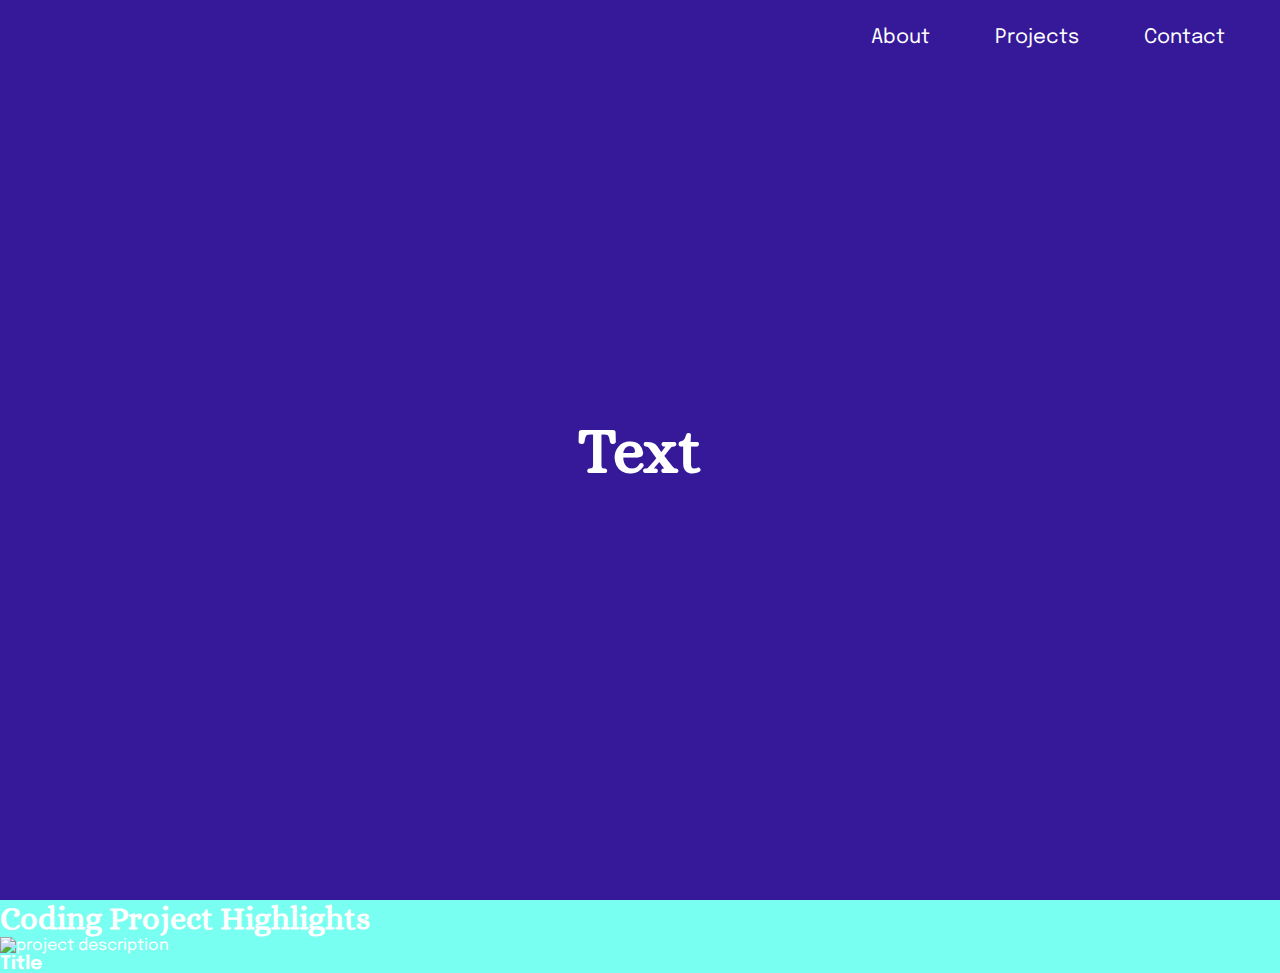
==== fcc_personal_portfolio/index.html @ ed7cee2e "Initial commit of files; initial styles and basic HTML" ====
<!doctype html>
<html>
    <head>
        <meta charset="utf-8">
        <meta name="viewport" content="width=device-width, initial-scale=1.0">
        <meta http-equiv="X-UA-Compatible" content="ie=edge"> 
        <title>Sara Morrissey Personal Portfolio</title>
        <link href="resources/style.css" rel="stylesheet" type="text/css">
        <link href='https://fonts.googleapis.com/css?family=Alice' rel='stylesheet'>
        <link href='https://fonts.googleapis.com/css?family=Epilogue' rel='stylesheet'>
    </head>

<body>

    <!--Navigation Section-->
    <nav id="navbar">
        <ul class="nav-list">
            <li class="list-item"><span><a href="#welcome-section">About</a></span></li>
            <li class="list-item"><span><a href="#projects">Projects</a></span></li>
            <li class="list-item"><span><a href="#contact">Contact</a></span></li>
        </ul>
    </nav>

    <!--Masthead (Welcome) Section-->
    <section id="welcome-section">
       <h1>Text</h1> 
    </section>

    <!--Project (Body) Section-->
    <section id="projects">
        <h2>Coding Project Highlights</h2>
        <div class="project-container">
            <a href="https://samorrissey.github.io/fcc_product_landing_page/index.html" target="_blank" class="project-tile">
                <img class="project-image" src="https://samorrissey.github.io/fcc_product_landing_page/index.jpg" alt="project description" />
                <h3 class="project-title">Title</h3>
            </a>
        </div>
    </section>

    <script src="https://cdn.freecodecamp.org/testable-projects-fcc/v1/bundle.js"></script>
</body>

</html>
---- fcc_personal_portfolio/resources/style.css ----
* {
    box-sizing: border-box; 
    padding: 0; 
    margin: 0; 
}

/*HTML (Universal) Styles*/
h1 {
    font-family: 'Alice', Helvetica, sans-serif;
    color: white; 
    font-size: 4rem;
}

h2 {
    font-family: 'Alice', Helvetica, sans-serif;
    color: white; 
    font-size: 2rem; 
}

h3 {
    font-family: 'Epilogue'; 
}

a {
    font-family: 'Epilogue';
    color: white; 
    text-decoration: none;
}

/*Hover Styles*/
span {
    position: relative;
    display: block;
    cursor: pointer;
  }

span:before, span:after {
    content: '';
    position: absolute;
    width: 0%;
    height: 1px;
    top: 50%;
    margin-top: -0.5px;
    background: #FF6495; 
}
  
span:before {
    left: -2.5px;
}

span:after {
    right: 2.5px;
    background: #FF6495; 
    transition: width 0.8s cubic-bezier(0.22, 0.61, 0.36, 1);
}
  
span:hover:before {
    background: #FF6495; 
    width: 100%;
    transition: width 0.5s cubic-bezier(0.22, 0.61, 0.36, 1);
}
  
span:hover:after {
    background: transparent;
    width: 100%;
    transition: 0s;
}

/*Navigation Styles*/
#navbar {
   background-color: #361999; 
   color: white; 
   display: flex;
   justify-content: flex-end;
   position: fixed; 
   font-size: 1.25rem;
   padding-right: 25px; 
   width: 100%; 
}

.nav-list {
    list-style-type: none;
}

.nav-list .list-item {
    display: inline-block; 
    padding: 25px 30px; 
}

/*Masthead (Welcome) Section Styles*/
#welcome-section {
    background-color: #361999;
    display: flex;
    flex-direction: column;
    align-items: center;
    justify-content: center;
    width: 100%;
    height: 100vh; 
}

/*Project (Body) Section*/
#projects {
    background-color: #78FFF1;
}

/*Media Queries*/
@media all and (max-width: 480px) {
  #navbar {
        justify-content: center;
    }
    .nav-list {
        margin: 0 1rem; 
    }
}
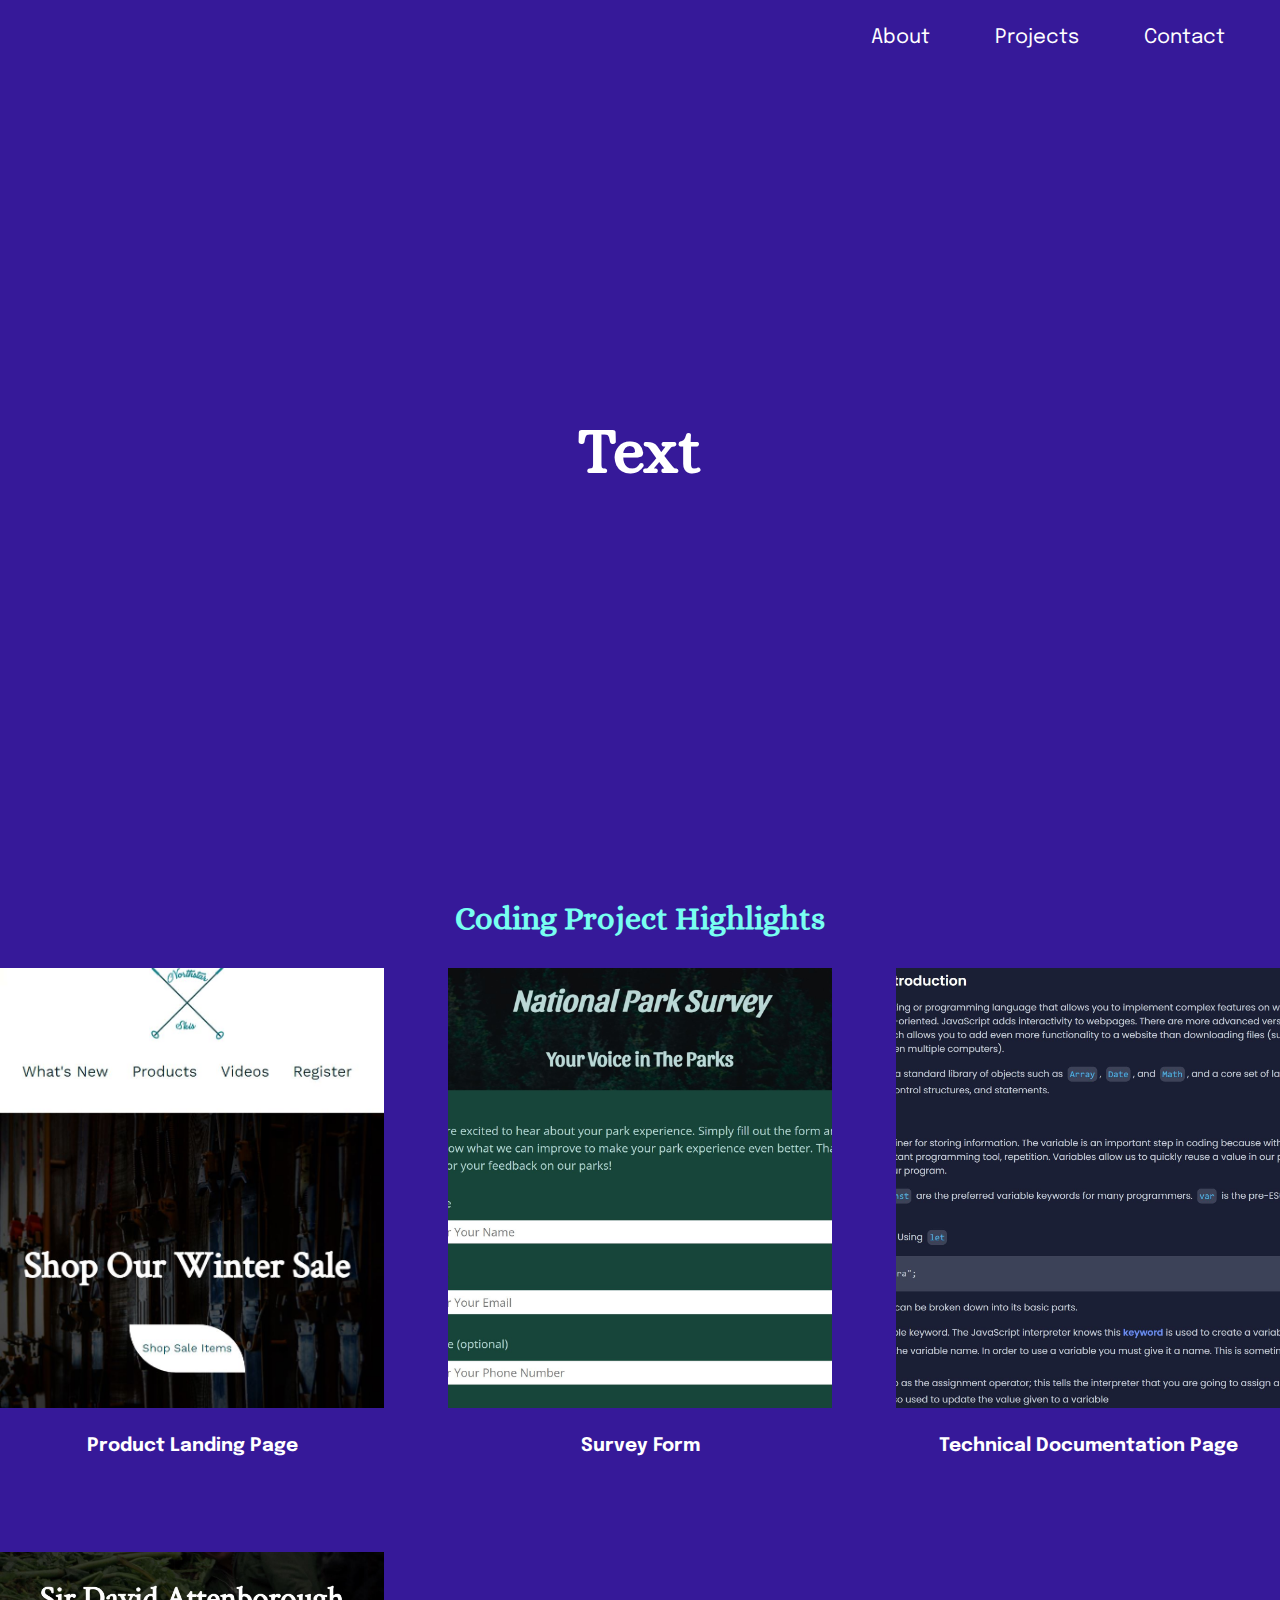
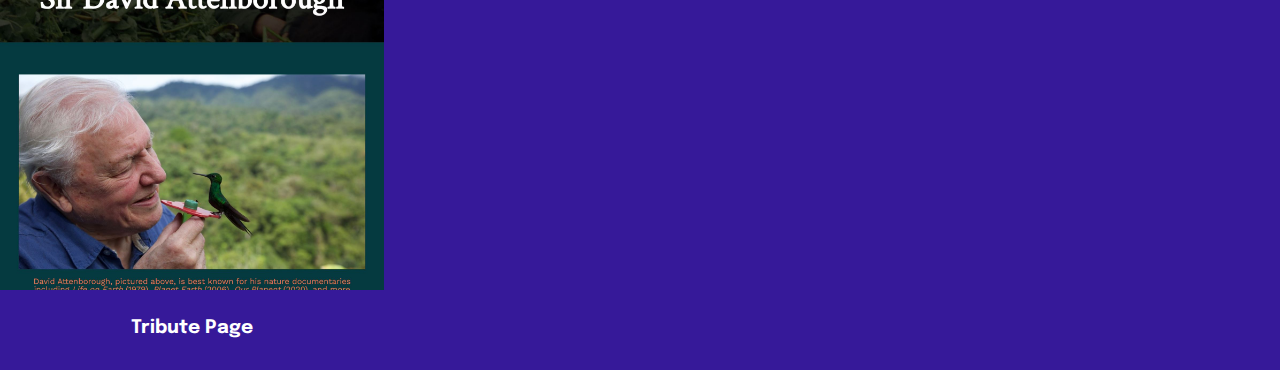
==== commit 6fcce921: "Added images and <!--Project Section--> styling" ====
--- a/fcc_personal_portfolio/index.html
+++ b/fcc_personal_portfolio/index.html
@@ -30,10 +30,28 @@
     <section id="projects">
         <h2>Coding Project Highlights</h2>
         <div class="project-container">
-            <a href="https://samorrissey.github.io/fcc_product_landing_page/index.html" target="_blank" class="project-tile">
-                <img class="project-image" src="https://samorrissey.github.io/fcc_product_landing_page/index.jpg" alt="project description" />
-                <h3 class="project-title">Title</h3>
+            <a href="https://samorrissey.github.io/fcc_product_landing_page/index.html" target="_blank">
+                <img class="project-image" src="resources/northstarSkisPage.JPG" 
+                alt="Product landing page for Northstar Skis" />
+                <span><h3 class="project-title">Product Landing Page</h3></span>
             </a>
+
+            <a href="https://samorrissey.github.io/fcc_survey_form/index.html" target="_blank">
+                <img class="project-image" src="resources/surveyPage.JPG" alt="National park survey form" />
+                <span><h3 class="project-title">Survey Form</h3></span>
+            </a>
+
+            <a href="https://samorrissey.github.io/fcc_technical_documentation_page/index.html" target="_blank">
+                <img class="project-image" src="resources/technicalDocumentationPage.JPG" 
+                alt="JavaScript Technical Documentation page" />
+                <span><h3 class="project-title">Technical Documentation Page</h3></span>
+            </a>
+
+            <a href="https://samorrissey.github.io/fcc_tribute_page/index.html" target="_blank">
+                <img class="project-image" src="resources/tributePage.JPG" alt="Tribute page featuring David Attenborough" />
+                <span><h3 class="project-title">Tribute Page</h3></span>
+            </a>
+            
         </div>
     </section>
 
--- a/fcc_personal_portfolio/resources/style.css
+++ b/fcc_personal_portfolio/resources/style.css
@@ -5,6 +5,10 @@
 }
 
 /*HTML (Universal) Styles*/
+body{
+    background-color: #361999; 
+}
+
 h1 {
     font-family: 'Alice', Helvetica, sans-serif;
     color: white; 
@@ -13,11 +17,12 @@
 
 h2 {
     font-family: 'Alice', Helvetica, sans-serif;
-    color: white; 
+    color: #78FFF1; 
     font-size: 2rem; 
 }
 
 h3 {
+    color: white;  
     font-family: 'Epilogue'; 
 }
 
@@ -28,6 +33,7 @@
 }
 
 /*Hover Styles*/
+/*Strikethrough hover from Codepen developer tsinemis*/
 span {
     position: relative;
     display: block;
@@ -89,7 +95,6 @@
 
 /*Masthead (Welcome) Section Styles*/
 #welcome-section {
-    background-color: #361999;
     display: flex;
     flex-direction: column;
     align-items: center;
@@ -100,7 +105,30 @@
 
 /*Project (Body) Section*/
 #projects {
-    background-color: #78FFF1;
+    text-align: center;
+}
+
+#projects h2 {
+    padding-bottom: 2rem;
+}
+
+.project-container {
+    display: grid; 
+    grid-template-columns: repeat(auto-fit, minmax(320px, 1fr));
+    grid-gap: 4rem; 
+    width: 100%;
+    margin: 0 auto;     
+    max-width: 1280px;
+}
+
+.project-image {
+    height: calc(100% - 5rem); 
+    width: 100%; 
+    object-fit: cover;
+}
+
+.project-title {
+    margin-top: 1.5rem; 
 }
 
 /*Media Queries*/
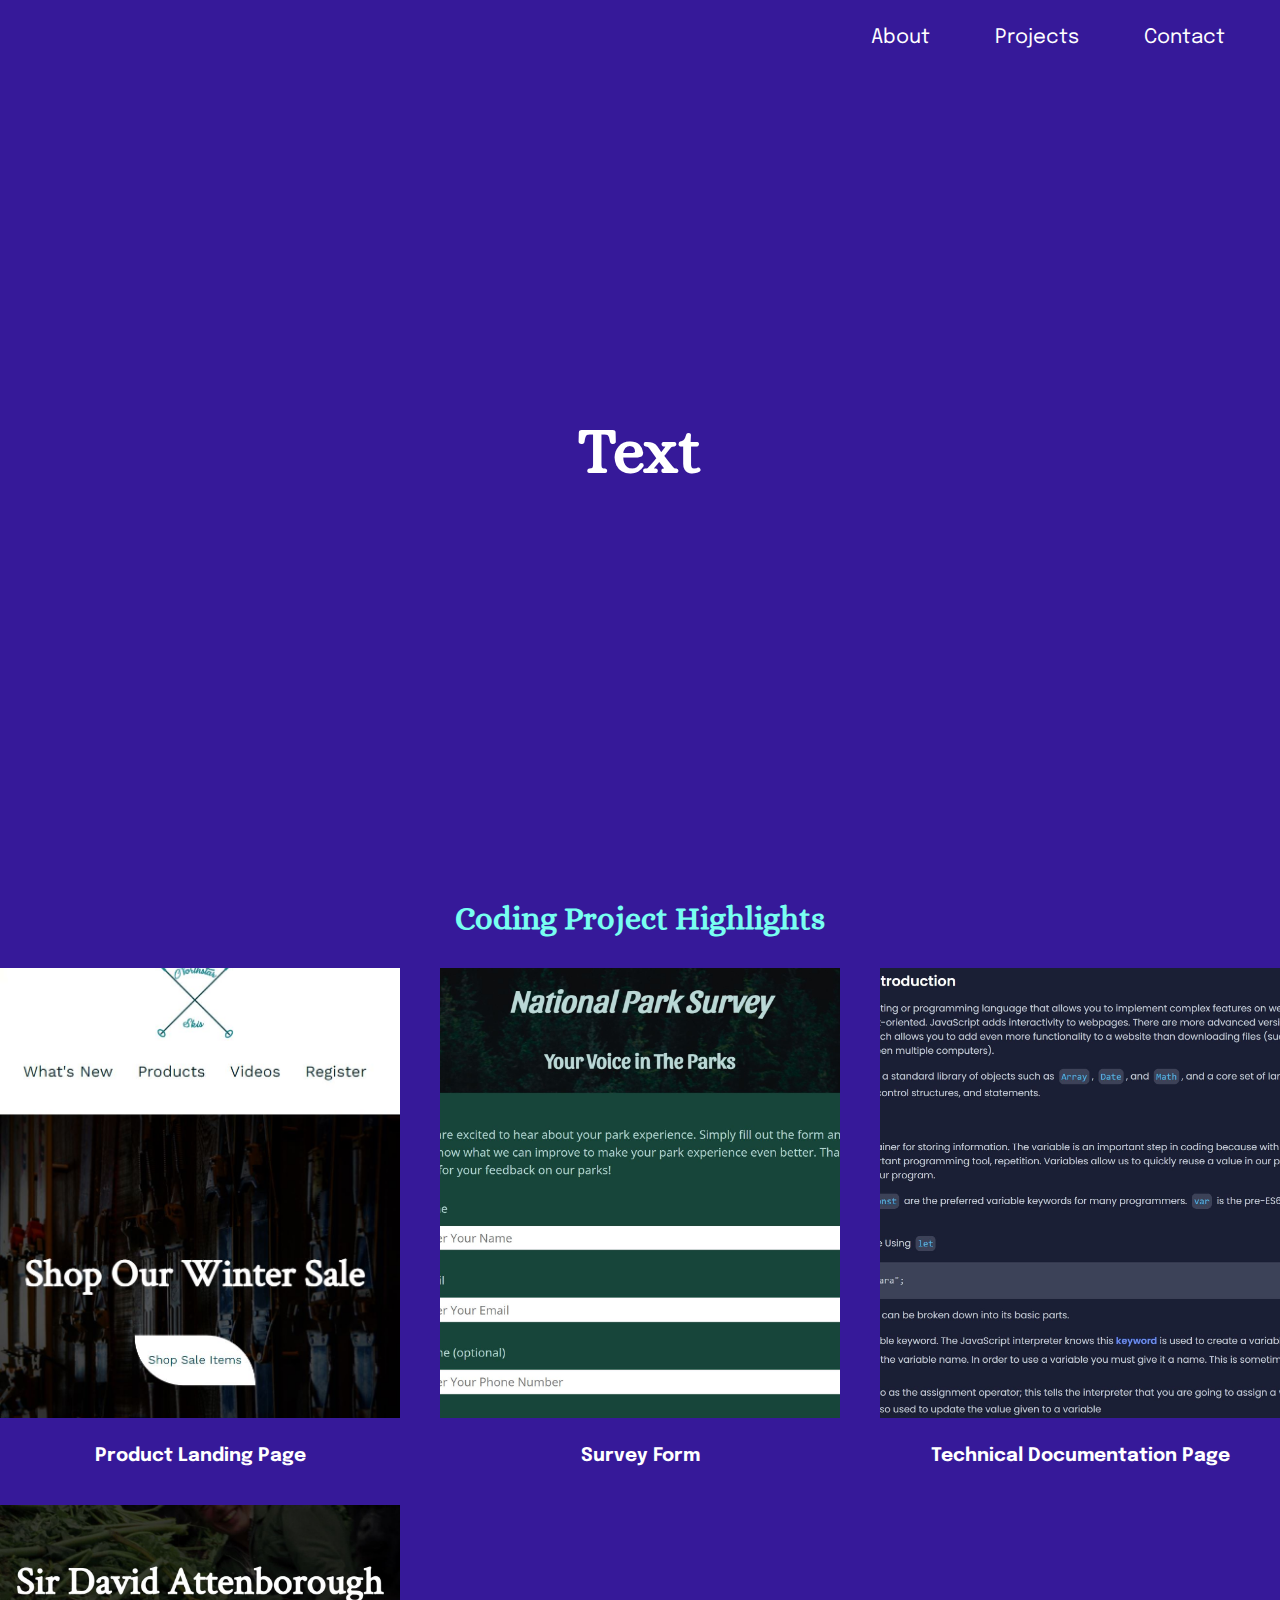
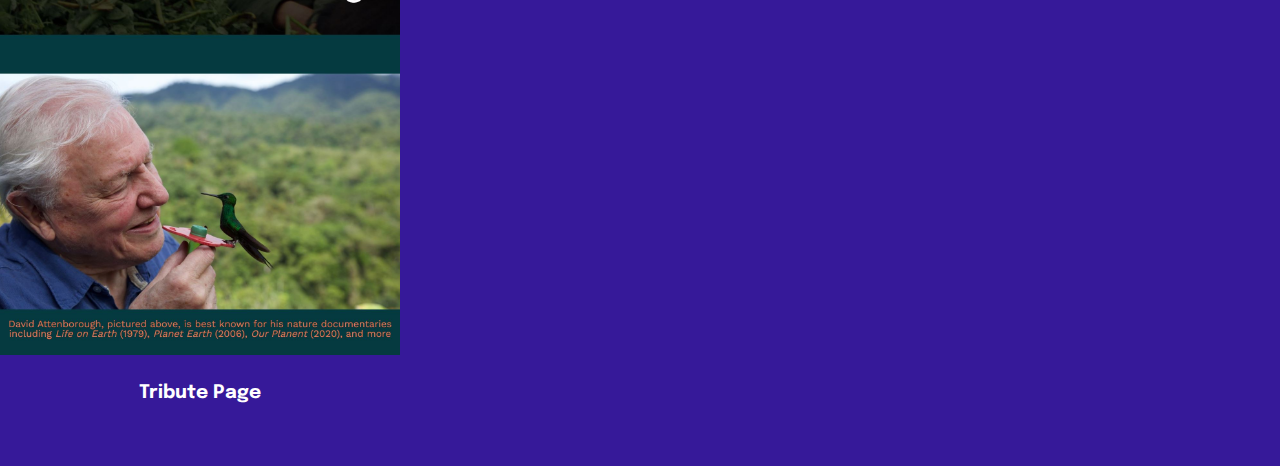
==== commit 007af818: "Added new @media query" ====
--- a/fcc_personal_portfolio/index.html
+++ b/fcc_personal_portfolio/index.html
@@ -30,28 +30,40 @@
     <section id="projects">
         <h2>Coding Project Highlights</h2>
         <div class="project-container">
-            <a href="https://samorrissey.github.io/fcc_product_landing_page/index.html" target="_blank">
+            <!--Product Landing Page-->
+            <div>
+                <a href="https://samorrissey.github.io/fcc_product_landing_page/index.html" target="_blank">
                 <img class="project-image" src="resources/northstarSkisPage.JPG" 
                 alt="Product landing page for Northstar Skis" />
                 <span><h3 class="project-title">Product Landing Page</h3></span>
-            </a>
+                </a>
+            </div>
 
-            <a href="https://samorrissey.github.io/fcc_survey_form/index.html" target="_blank">
+            <!--Survey Form-->
+            <div>
+                <a href="https://samorrissey.github.io/fcc_survey_form/index.html" target="_blank">
                 <img class="project-image" src="resources/surveyPage.JPG" alt="National park survey form" />
                 <span><h3 class="project-title">Survey Form</h3></span>
-            </a>
+                </a>
+            </div>
 
-            <a href="https://samorrissey.github.io/fcc_technical_documentation_page/index.html" target="_blank">
-                <img class="project-image" src="resources/technicalDocumentationPage.JPG" 
-                alt="JavaScript Technical Documentation page" />
-                <span><h3 class="project-title">Technical Documentation Page</h3></span>
-            </a>
+            <!--Technical Documentation Page-->
+            <div>
+                <a href="https://samorrissey.github.io/fcc_technical_documentation_page/index.html" target="_blank">
+                    <img class="project-image" src="resources/technicalDocumentationPage.JPG" 
+                    alt="JavaScript Technical Documentation page" />
+                    <span><h3 class="project-title">Technical Documentation Page</h3></span>
+                </a>
+            </div>
 
-            <a href="https://samorrissey.github.io/fcc_tribute_page/index.html" target="_blank">
-                <img class="project-image" src="resources/tributePage.JPG" alt="Tribute page featuring David Attenborough" />
-                <span><h3 class="project-title">Tribute Page</h3></span>
-            </a>
-            
+            <!--Tribute Page-->
+            <div>
+                <a href="https://samorrissey.github.io/fcc_tribute_page/index.html" target="_blank">
+                    <img class="project-image" src="resources/tributePage.JPG" alt="Tribute page featuring David Attenborough" />
+                    <span><h3 class="project-title">Tribute Page</h3></span>
+                </a>
+            </div>
+
         </div>
     </section>
 
--- a/fcc_personal_portfolio/resources/style.css
+++ b/fcc_personal_portfolio/resources/style.css
@@ -82,6 +82,7 @@
    font-size: 1.25rem;
    padding-right: 25px; 
    width: 100%; 
+   z-index: 99;
 }
 
 .nav-list {
@@ -106,6 +107,10 @@
 /*Project (Body) Section*/
 #projects {
     text-align: center;
+    display: flex;
+    flex-direction: column;
+    align-items: center;
+    justify-content: center;
 }
 
 #projects h2 {
@@ -115,14 +120,15 @@
 .project-container {
     display: grid; 
     grid-template-columns: repeat(auto-fit, minmax(320px, 1fr));
-    grid-gap: 4rem; 
+    grid-gap: 2.5rem; 
     width: 100%;
-    margin: 0 auto;     
+    margin: 0 auto;   
+    margin-bottom: 4rem;  
     max-width: 1280px;
 }
 
 .project-image {
-    height: calc(100% - 5rem); 
+    height: 450px; 
     width: 100%; 
     object-fit: cover;
 }
@@ -132,6 +138,14 @@
 }
 
 /*Media Queries*/
+@media all and (max-width: 975px) {
+    #projects {
+        padding: 6rem 1rem; 
+    }
+    .project-image {
+        height: calc(100% - 5rem); 
+    }
+}
 @media all and (max-width: 480px) {
   #navbar {
         justify-content: center;
@@ -139,4 +153,10 @@
     .nav-list {
         margin: 0 1rem; 
     }
+    h2 {
+        font-size: 1.5rem;
+    }
+    .project-container {
+        grid-template-columns: 1fr;
+    }
 }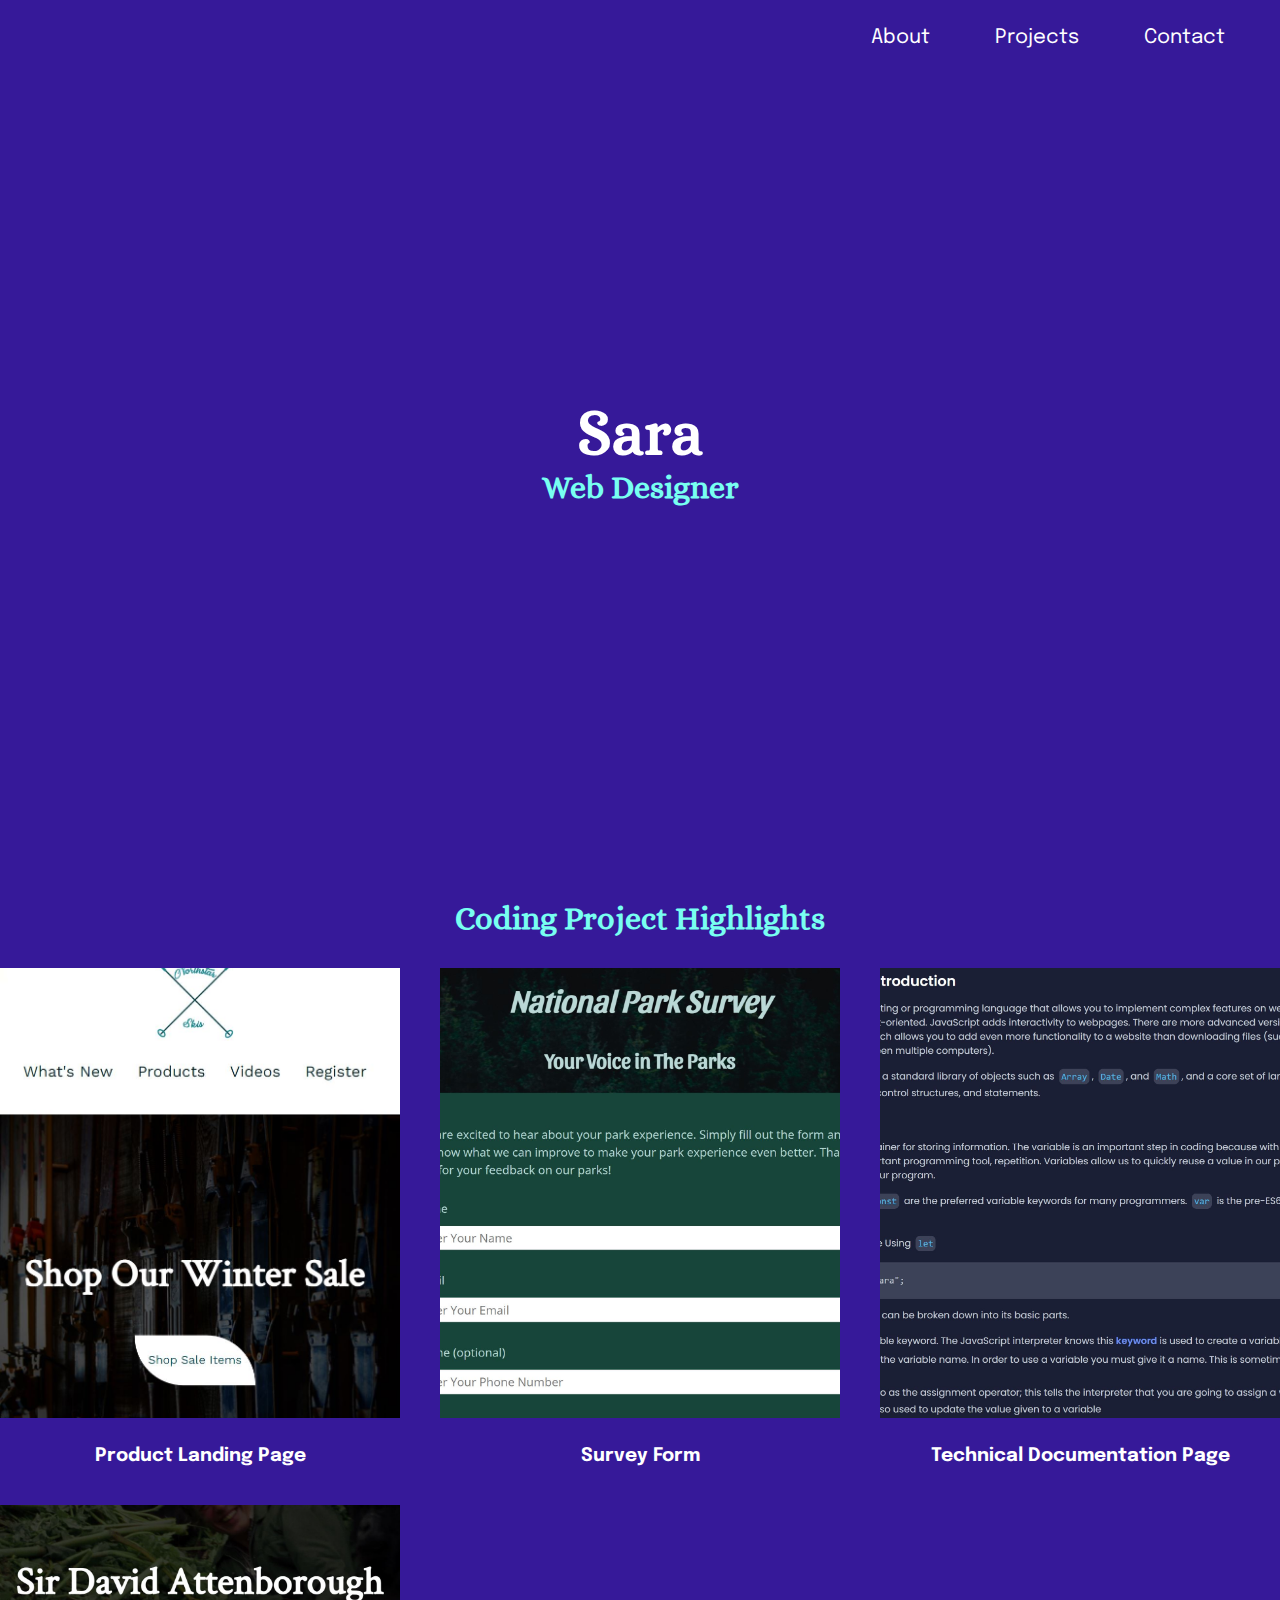
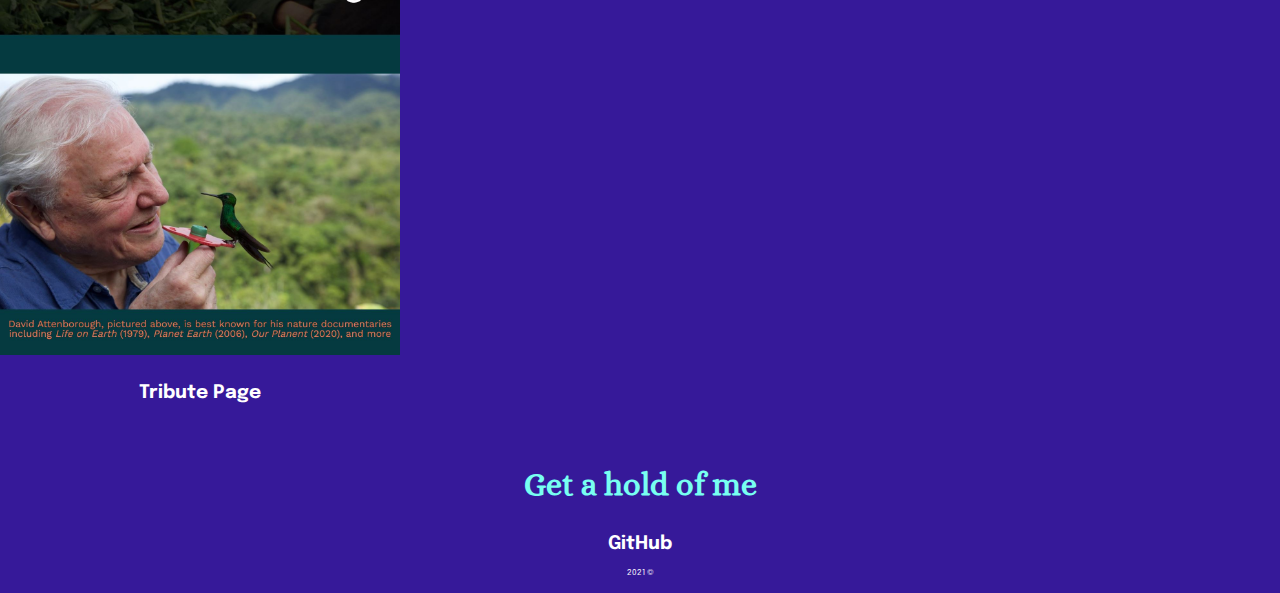
==== commit 1ef4149e: "Added <!--Contact Section-->" ====
--- a/fcc_personal_portfolio/index.html
+++ b/fcc_personal_portfolio/index.html
@@ -23,7 +23,8 @@
 
     <!--Masthead (Welcome) Section-->
     <section id="welcome-section">
-       <h1>Text</h1> 
+       <h1>Sara</h1> 
+       <h2>Web Designer</h2>
     </section>
 
     <!--Project (Body) Section-->
@@ -63,9 +64,18 @@
                     <span><h3 class="project-title">Tribute Page</h3></span>
                 </a>
             </div>
-
         </div>
     </section>
+
+    <!--Contact Section-->
+    <footer id="contact">
+        <h2>Get a hold of me</h2>
+        <span>
+            <a id="profile-link" href="https://github.com/samorrissey/samorrissey.github.io" target="_blank"><h3>GitHub</h3></a>
+        </span>
+        <p>2021 &copy;</p>
+    </footer>
+
 
     <script src="https://cdn.freecodecamp.org/testable-projects-fcc/v1/bundle.js"></script>
 </body>
--- a/fcc_personal_portfolio/resources/style.css
+++ b/fcc_personal_portfolio/resources/style.css
@@ -24,6 +24,14 @@
 h3 {
     color: white;  
     font-family: 'Epilogue'; 
+}
+
+p {
+    color: white;  
+    font-family: 'Epilogue'; 
+    padding-top: 1rem; 
+    padding-bottom: 1rem;
+    font-size: .5rem;   
 }
 
 a {
@@ -137,6 +145,23 @@
     margin-top: 1.5rem; 
 }
 
+/*Contact Section*/
+#contact {
+    text-align: center;
+    display: flex;
+    flex-direction: column;
+    align-items: center;
+    justify-content: center;
+}
+
+#contact h2 {
+    padding-bottom: 2rem;
+}
+
+#profile-link {
+    padding-bottom: 3rem; 
+}
+
 /*Media Queries*/
 @media all and (max-width: 975px) {
     #projects {
